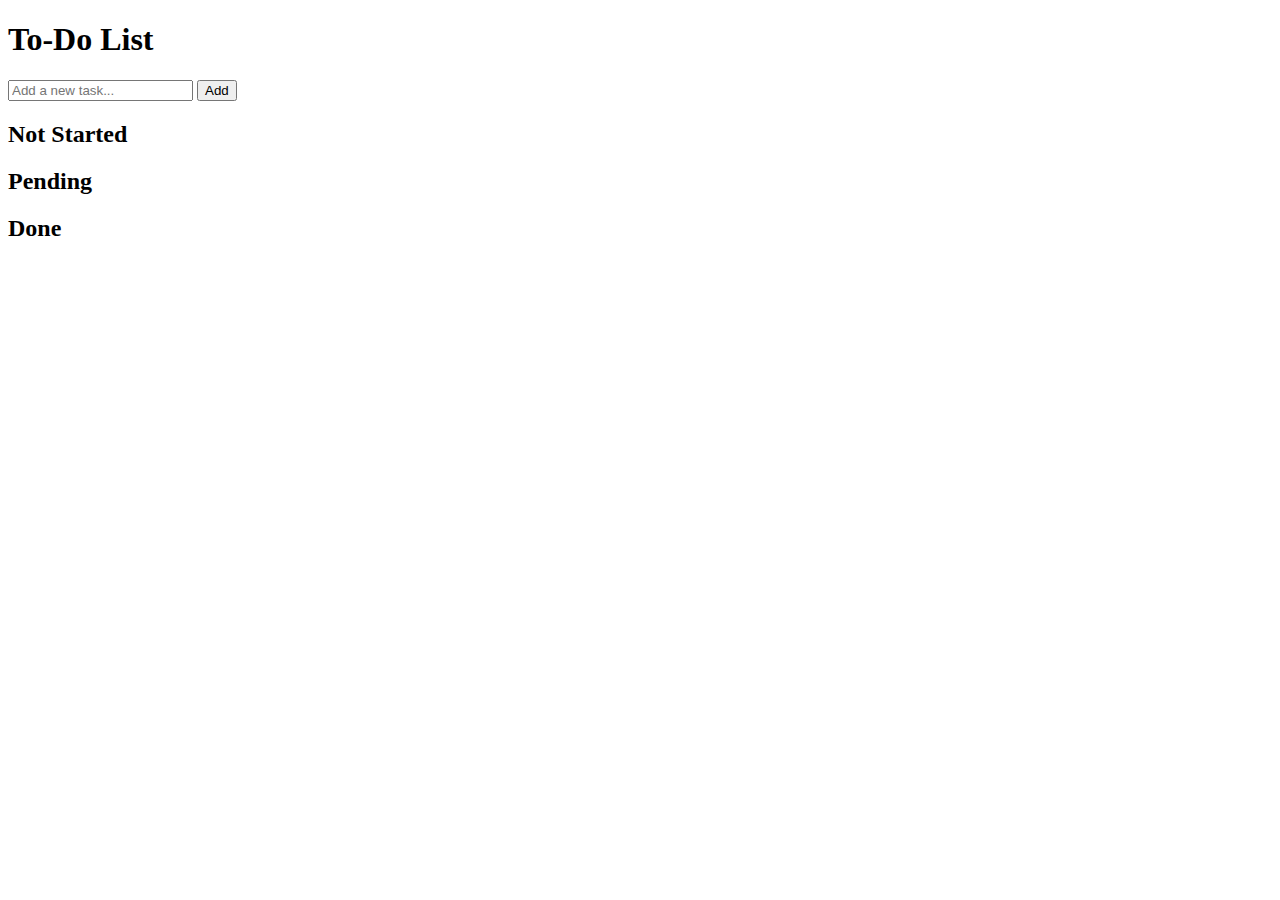
==== index.html @ fa9f5951 "Started working on a to-do dynamic app using localhost" ====
<!DOCTYPE html>
<html lang="en">
  <head>
    <meta charset="UTF-8" />
    <meta name="viewport" content="width=device-width, initial-scale=1.0" />
    <title>To-Do List</title>
    <link rel="stylesheet" href="styles.css" />
  </head>
  <body>
    <div class="container">
      <h1>To-Do List</h1>
      <form id="todo-form">
        <input
          type="text"
          id="todo-input"
          placeholder="Add a new task..."
          required
        />
        <button type="submit">Add</button>
      </form>
      <div class="columns">
        <div class="column" id="not-started">
          <h2>Not Started</h2>
          <ul id="not-started-list"></ul>
        </div>
        <div class="column" id="pending">
          <h2>Pending</h2>
          <ul id="pending-list"></ul>
        </div>
        <div class="column" id="done">
          <h2>Done</h2>
          <ul id="done-list"></ul>
        </div>
      </div>
    </div>
    <script src="script.js"></script>
  </body>
</html>
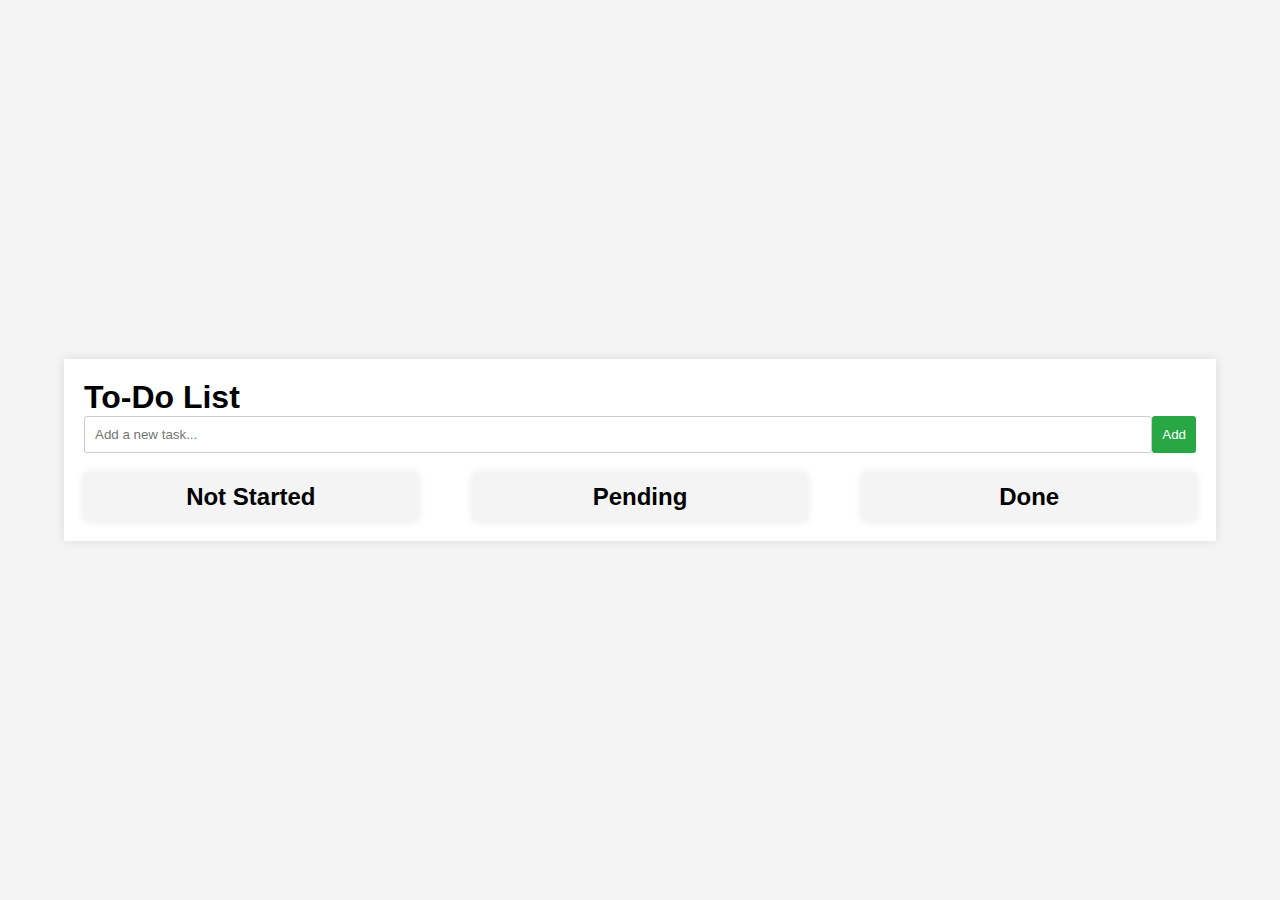
==== commit 29c5d868: "To the Ends of the project" ====
--- a/index.html
+++ b/index.html
@@ -3,8 +3,8 @@
   <head>
     <meta charset="UTF-8" />
     <meta name="viewport" content="width=device-width, initial-scale=1.0" />
-    <title>To-Do List</title>
-    <link rel="stylesheet" href="styles.css" />
+    <title>To-Do App with LocalStorage Support</title>
+    <link rel="stylesheet" href="style.css" />
   </head>
   <body>
     <div class="container">
--- a/style.css
+++ b/style.css
@@ -0,0 +1,90 @@
+* {
+  box-sizing: border-box;
+  margin: 0;
+  padding: 0;
+}
+
+body {
+  font-family: Arial, sans-serif;
+  background-color: #f4f4f4;
+  display: flex;
+  justify-content: center;
+  align-items: center;
+  height: 100vh;
+}
+
+.container {
+  background: #fff;
+  padding: 20px;
+  box-shadow: 0 0 10px rgba(0, 0, 0, 0.1);
+  width: 90%;
+  max-width: 1200px;
+}
+
+#todo-form {
+  display: flex;
+  justify-content: space-between;
+  margin-bottom: 20px;
+}
+
+#todo-input {
+  flex: 1;
+  padding: 10px;
+  border: 1px solid #ccc;
+  border-radius: 3px;
+}
+
+button {
+  display: inline-block;
+  padding: 10px;
+  background-color: #28a745;
+  color: white;
+  border: none;
+  border-radius: 3px;
+  cursor: pointer;
+}
+
+button:hover {
+  background-color: cornflowerblue;
+}
+
+.columns {
+  display: flex;
+  justify-content: space-between;
+}
+
+.column {
+  width: 30%;
+  background: #f4f4f4;
+  padding: 10px;
+  border-radius: 3px;
+  box-shadow: 0 0 10px rgba(0, 0, 0, 0.1);
+}
+
+.column h2 {
+  text-align: center;
+}
+
+ul {
+  list-style: none;
+  padding: 0;
+}
+
+li {
+  background: #fff;
+  padding: 10px;
+  margin: 5px 0;
+  display: flex;
+  justify-content: space-between;
+  align-items: center;
+  border: 1px solid #ccc;
+  border-radius: 3px;
+}
+
+li button {
+  cursor: pointer;
+}
+
+li.completed {
+  text-decoration: line-through;
+}
